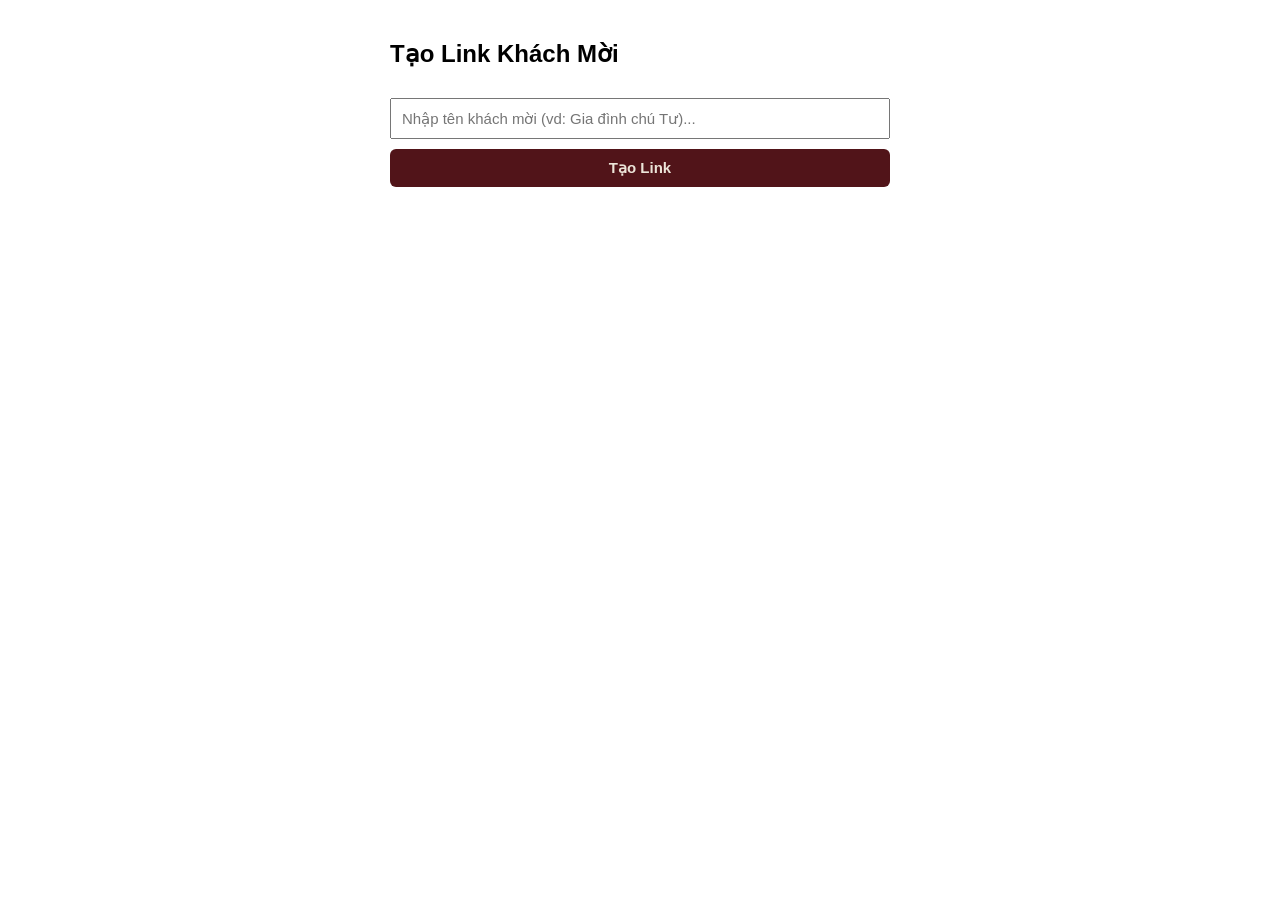
==== tao-link.html @ 03f433e1 "Add Base64 UTF-8 guest ID decoding and link generator page" ====
<!DOCTYPE html>
<html lang="vi">
<head>
    <meta charset="UTF-8">
    <meta name="viewport" content="width=device-width, initial-scale=1.0">
    <title>Tạo Link Thiệp Cưới</title>
    <style>
        body { font-family: sans-serif; padding: 20px; max-width: 500px; margin: 0 auto; }
        input, button { padding: 10px; margin-top: 10px; width: 100%; box-sizing: border-box; font-size: 15px; }
        button { cursor: pointer; background: #511419; color: #ece4d8; border: none; border-radius: 6px; font-weight: bold; }
        button:hover { opacity: 0.92; }
        .result { margin-top: 20px; padding: 12px; background: #f7f3eb; border: 1px solid #d5c7b8; border-radius: 6px; word-break: break-all; }
    </style>
</head>
<body>
    <h2>Tạo Link Khách Mời</h2>
    <input type="text" id="guestName" placeholder="Nhập tên khách mời (vd: Gia đình chú Tư)...">
    <button onclick="generateLink()">Tạo Link</button>
    
    <div class="result" id="resultContainer" style="display: none;">
        <strong>Link của bạn:</strong><br><br>
        <a id="resultLink" href="#" target="_blank"></a>
    </div>

    <script>
        function generateLink() {
            const name = document.getElementById('guestName').value.trim();
            if (!name) return alert("Vui lòng nhập tên!");

            // Xử lý mã hóa Base64 an toàn cho Tiếng Việt (UTF-8)
            const utf8Bytes = new TextEncoder().encode(name);
            const base64Str = btoa(String.fromCodePoint(...utf8Bytes));

            // Ghép vào URL (dùng encodeURIComponent để giữ nguyên dấu + và = trên URL)
            const baseUrl = "https://katithai.github.io/our-wedding/?id=";
            const finalUrl = baseUrl + encodeURIComponent(base64Str);

            // Hiển thị kết quả
            const linkElement = document.getElementById('resultLink');
            linkElement.href = finalUrl;
            linkElement.textContent = finalUrl;
            document.getElementById('resultContainer').style.display = 'block';
        }
    </script>
</body>
</html>
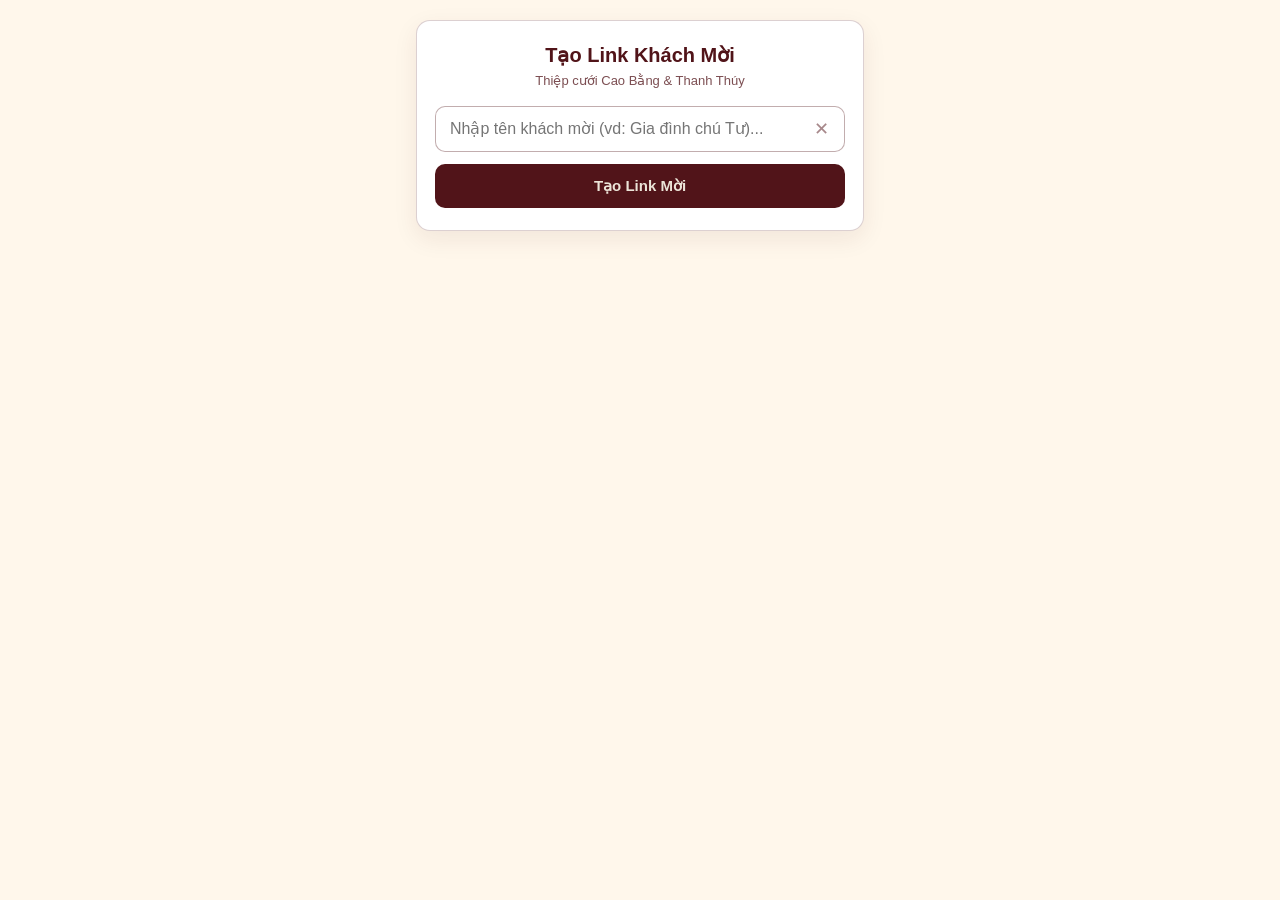
==== commit dc1b71b8: "Add copy button and mobile-friendly UI to link generator page" ====
--- a/tao-link.html
+++ b/tao-link.html
@@ -3,45 +3,241 @@
 <head>
     <meta charset="UTF-8">
     <meta name="viewport" content="width=device-width, initial-scale=1.0">
-    <title>Tạo Link Thiệp Cưới</title>
+    <title>Tạo Link Thiệp Cưới - Cao Bằng & Thanh Thúy</title>
     <style>
-        body { font-family: sans-serif; padding: 20px; max-width: 500px; margin: 0 auto; }
-        input, button { padding: 10px; margin-top: 10px; width: 100%; box-sizing: border-box; font-size: 15px; }
-        button { cursor: pointer; background: #511419; color: #ece4d8; border: none; border-radius: 6px; font-weight: bold; }
-        button:hover { opacity: 0.92; }
-        .result { margin-top: 20px; padding: 12px; background: #f7f3eb; border: 1px solid #d5c7b8; border-radius: 6px; word-break: break-all; }
+        * { box-sizing: border-box; }
+        body {
+            font-family: -apple-system, BlinkMacSystemFont, "Segoe UI", Roboto, sans-serif;
+            padding: 20px 16px;
+            max-width: 480px;
+            margin: 0 auto;
+            background-color: #fff7eb;
+            color: #511419;
+        }
+        .card {
+            background: #ffffff;
+            border: 1px solid rgba(81, 20, 25, 0.2);
+            border-radius: 14px;
+            padding: 22px 18px;
+            box-shadow: 0 8px 24px rgba(81, 20, 25, 0.08);
+        }
+        h2 {
+            margin: 0 0 6px;
+            font-size: 20px;
+            text-align: center;
+        }
+        .subtitle {
+            margin: 0 0 18px;
+            font-size: 13px;
+            text-align: center;
+            opacity: 0.75;
+        }
+        .input-wrap {
+            position: relative;
+        }
+        input {
+            padding: 13px 40px 13px 14px;
+            width: 100%;
+            font-size: 16px; /* 16px chống tự động zoom trên iPhone */
+            border: 1.5px solid rgba(81, 20, 25, 0.35);
+            border-radius: 10px;
+            outline: none;
+            color: #511419;
+        }
+        input:focus {
+            border-color: #511419;
+        }
+        .clear-btn {
+            position: absolute;
+            right: 8px;
+            top: 50%;
+            transform: translateY(-50%);
+            background: none;
+            border: none;
+            font-size: 18px;
+            color: #511419;
+            opacity: 0.5;
+            padding: 6px 8px;
+            cursor: pointer;
+            width: auto;
+            margin: 0;
+        }
+        .btn-primary {
+            padding: 13px;
+            margin-top: 12px;
+            width: 100%;
+            font-size: 15px;
+            font-weight: 700;
+            cursor: pointer;
+            background: #511419;
+            color: #ece4d8;
+            border: none;
+            border-radius: 10px;
+            transition: transform 0.15s ease, opacity 0.15s ease;
+        }
+        .btn-primary:active {
+            transform: scale(0.98);
+        }
+        .result {
+            margin-top: 18px;
+            padding: 14px;
+            background: #faf3e8;
+            border: 1px solid rgba(81, 20, 25, 0.22);
+            border-radius: 10px;
+            word-break: break-all;
+        }
+        .preview-name {
+            font-size: 14px;
+            margin-bottom: 8px;
+        }
+        .link-box {
+            display: block;
+            padding: 10px;
+            background: #ffffff;
+            border: 1px dashed rgba(81, 20, 25, 0.3);
+            border-radius: 8px;
+            font-size: 13px;
+            color: #511419;
+            text-decoration: none;
+            margin-bottom: 12px;
+        }
+        .action-row {
+            display: flex;
+            gap: 10px;
+        }
+        .btn-copy {
+            flex: 2;
+            padding: 12px;
+            font-size: 15px;
+            font-weight: 700;
+            cursor: pointer;
+            background: #1f7a3f;
+            color: #ffffff;
+            border: none;
+            border-radius: 9px;
+        }
+        .btn-copy.copied {
+            background: #14532d;
+        }
+        .btn-open {
+            flex: 1;
+            display: inline-flex;
+            align-items: center;
+            justify-content: center;
+            padding: 12px;
+            font-size: 14px;
+            font-weight: 600;
+            background: #ece4d8;
+            color: #511419;
+            text-decoration: none;
+            border-radius: 9px;
+            text-align: center;
+        }
     </style>
 </head>
 <body>
-    <h2>Tạo Link Khách Mời</h2>
-    <input type="text" id="guestName" placeholder="Nhập tên khách mời (vd: Gia đình chú Tư)...">
-    <button onclick="generateLink()">Tạo Link</button>
-    
-    <div class="result" id="resultContainer" style="display: none;">
-        <strong>Link của bạn:</strong><br><br>
-        <a id="resultLink" href="#" target="_blank"></a>
+    <div class="card">
+        <h2>Tạo Link Khách Mời</h2>
+        <p class="subtitle">Thiệp cưới Cao Bằng &amp; Thanh Thúy</p>
+
+        <div class="input-wrap">
+            <input type="text" id="guestName" placeholder="Nhập tên khách mời (vd: Gia đình chú Tư)..." autocomplete="off">
+            <button type="button" class="clear-btn" onclick="clearInput()" title="Xóa nhanh">✕</button>
+        </div>
+
+        <button type="button" class="btn-primary" onclick="generateLink()">Tạo Link Mời</button>
+        
+        <div class="result" id="resultContainer" style="display: none;">
+            <div class="preview-name">Khách mời: <strong id="previewGuest"></strong></div>
+            <a id="resultLink" class="link-box" href="#" target="_blank"></a>
+            <div class="action-row">
+                <button type="button" id="copyBtn" class="btn-copy" onclick="copyLink()">📋 Sao chép Link</button>
+                <a id="openLinkBtn" class="btn-open" href="#" target="_blank">Xem thử ↗</a>
+            </div>
+        </div>
     </div>
 
     <script>
+        let currentGeneratedUrl = "";
+
+        const inputEl = document.getElementById('guestName');
+        inputEl.addEventListener('keydown', function (e) {
+            if (e.key === 'Enter') {
+                e.preventDefault();
+                generateLink();
+            }
+        });
+
+        function clearInput() {
+            inputEl.value = '';
+            document.getElementById('resultContainer').style.display = 'none';
+            inputEl.focus();
+        }
+
         function generateLink() {
-            const name = document.getElementById('guestName').value.trim();
-            if (!name) return alert("Vui lòng nhập tên!");
+            const name = inputEl.value.trim();
+            if (!name) return alert("Vui lòng nhập tên khách mời!");
 
             // Xử lý mã hóa Base64 an toàn cho Tiếng Việt (UTF-8)
             const utf8Bytes = new TextEncoder().encode(name);
             const base64Str = btoa(String.fromCodePoint(...utf8Bytes));
 
-            // Ghép vào URL (dùng encodeURIComponent để giữ nguyên dấu + và = trên URL)
+            // Ghép vào URL
             const baseUrl = "https://katithai.github.io/our-wedding/?id=";
-            const finalUrl = baseUrl + encodeURIComponent(base64Str);
+            currentGeneratedUrl = baseUrl + encodeURIComponent(base64Str);
 
             // Hiển thị kết quả
+            document.getElementById('previewGuest').textContent = name;
             const linkElement = document.getElementById('resultLink');
-            linkElement.href = finalUrl;
-            linkElement.textContent = finalUrl;
+            linkElement.href = currentGeneratedUrl;
+            linkElement.textContent = currentGeneratedUrl;
+
+            document.getElementById('openLinkBtn').href = currentGeneratedUrl;
             document.getElementById('resultContainer').style.display = 'block';
+
+            const copyBtn = document.getElementById('copyBtn');
+            copyBtn.textContent = "📋 Sao chép Link";
+            copyBtn.classList.remove('copied');
+        }
+
+        function copyLink() {
+            if (!currentGeneratedUrl) return;
+            const copyBtn = document.getElementById('copyBtn');
+
+            function showCopiedState() {
+                copyBtn.textContent = "✅ Đã sao chép!";
+                copyBtn.classList.add('copied');
+                setTimeout(() => {
+                    copyBtn.textContent = "📋 Sao chép Link";
+                    copyBtn.classList.remove('copied');
+                }, 2000);
+            }
+
+            if (navigator.clipboard && navigator.clipboard.writeText) {
+                navigator.clipboard.writeText(currentGeneratedUrl).then(showCopiedState).catch(() => {
+                    fallbackCopy(currentGeneratedUrl, showCopiedState);
+                });
+            } else {
+                fallbackCopy(currentGeneratedUrl, showCopiedState);
+            }
+        }
+
+        function fallbackCopy(text, callback) {
+            const temp = document.createElement('textarea');
+            temp.value = text;
+            temp.style.position = 'fixed';
+            temp.style.opacity = '0';
+            document.body.appendChild(temp);
+            temp.focus();
+            temp.select();
+            try {
+                document.execCommand('copy');
+                callback();
+            } catch (e) {
+                alert("Không thể tự copy, bạn hãy nhấn giữ vào đường link để sao chép nhé!");
+            }
+            document.body.removeChild(temp);
         }
     </script>
 </body>
 </html>
-
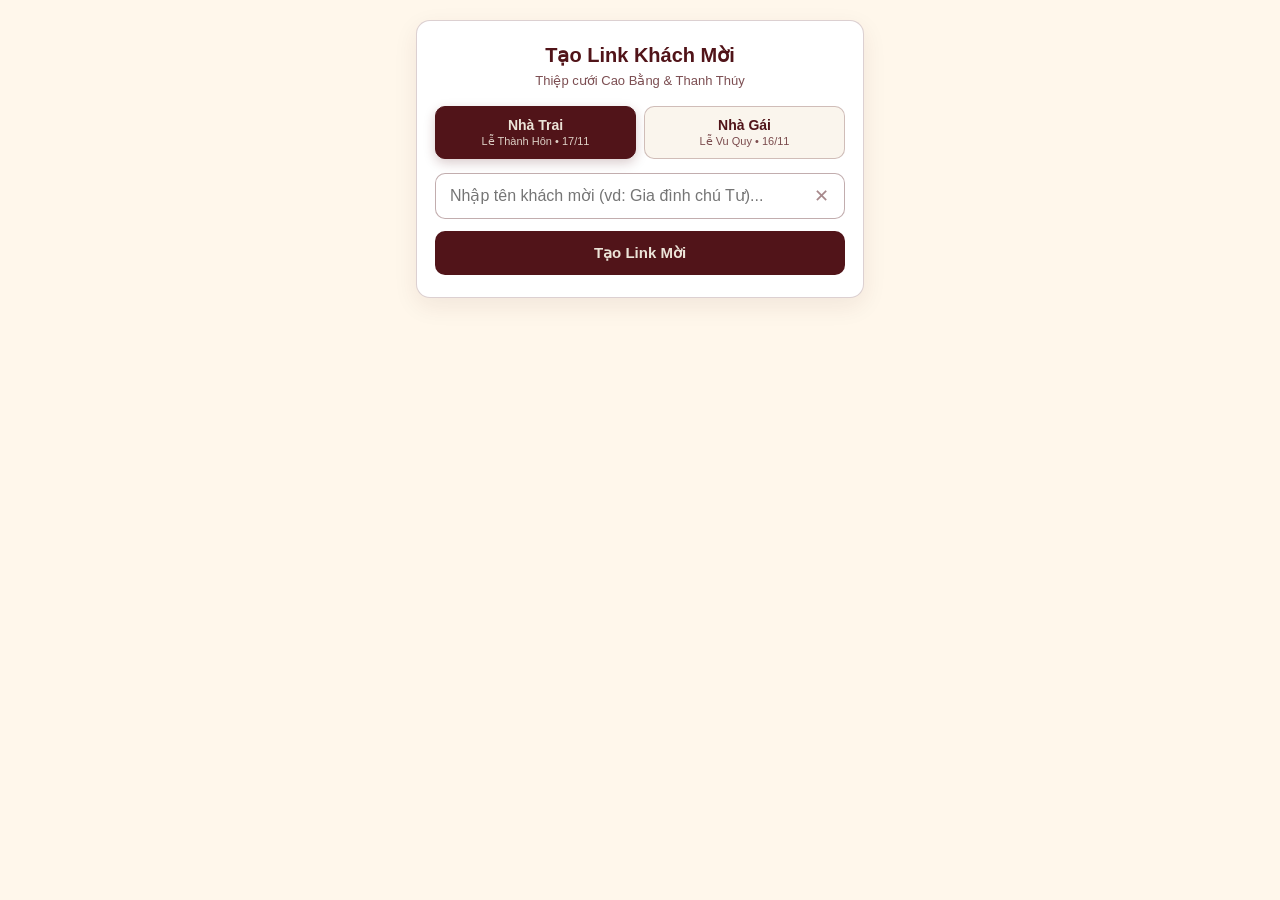
==== commit c854aa03: "Add dynamic Bride side (Le Vu Quy 16/11) support and shared Open Graph meta" ====
--- a/tao-link.html
+++ b/tao-link.html
@@ -32,6 +32,51 @@
             text-align: center;
             opacity: 0.75;
         }
+        .side-selector {
+            display: grid;
+            grid-template-columns: 1fr 1fr;
+            gap: 8px;
+            margin-bottom: 14px;
+        }
+        .side-option {
+            position: relative;
+        }
+        .side-option input {
+            position: absolute;
+            opacity: 0;
+            pointer-events: none;
+        }
+        .side-label {
+            display: flex;
+            flex-direction: column;
+            align-items: center;
+            justify-content: center;
+            padding: 10px 8px;
+            border: 1.5px solid rgba(81, 20, 25, 0.25);
+            border-radius: 10px;
+            cursor: pointer;
+            font-size: 14px;
+            font-weight: 700;
+            color: #511419;
+            background: #faf5ed;
+            transition: all 0.15s ease;
+            text-align: center;
+        }
+        .side-label span {
+            font-size: 11px;
+            font-weight: 500;
+            opacity: 0.75;
+            margin-top: 2px;
+        }
+        .side-option input:checked + .side-label {
+            background: #511419;
+            color: #ece4d8;
+            border-color: #511419;
+            box-shadow: 0 4px 12px rgba(81, 20, 25, 0.22);
+        }
+        .side-option input:checked + .side-label span {
+            opacity: 0.9;
+        }
         .input-wrap {
             position: relative;
         }
@@ -140,6 +185,24 @@
         <h2>Tạo Link Khách Mời</h2>
         <p class="subtitle">Thiệp cưới Cao Bằng &amp; Thanh Thúy</p>
 
+        <!-- Chọn bên Nhà Trai hoặc Nhà Gái -->
+        <div class="side-selector">
+            <label class="side-option">
+                <input type="radio" name="weddingSide" value="nhatrai" checked onchange="if(document.getElementById('guestName').value.trim()) generateLink()">
+                <div class="side-label">
+                    Nhà Trai
+                    <span>Lễ Thành Hôn • 17/11</span>
+                </div>
+            </label>
+            <label class="side-option">
+                <input type="radio" name="weddingSide" value="nhagai" onchange="if(document.getElementById('guestName').value.trim()) generateLink()">
+                <div class="side-label">
+                    Nhà Gái
+                    <span>Lễ Vu Quy • 16/11</span>
+                </div>
+            </label>
+        </div>
+
         <div class="input-wrap">
             <input type="text" id="guestName" placeholder="Nhập tên khách mời (vd: Gia đình chú Tư)..." autocomplete="off">
             <button type="button" class="clear-btn" onclick="clearInput()" title="Xóa nhanh">✕</button>
@@ -148,7 +211,7 @@
         <button type="button" class="btn-primary" onclick="generateLink()">Tạo Link Mời</button>
         
         <div class="result" id="resultContainer" style="display: none;">
-            <div class="preview-name">Khách mời: <strong id="previewGuest"></strong></div>
+            <div class="preview-name">Khách mời: <strong id="previewGuest"></strong> <span id="previewSide" style="font-size: 12px; opacity: 0.8;"></span></div>
             <a id="resultLink" class="link-box" href="#" target="_blank"></a>
             <div class="action-row">
                 <button type="button" id="copyBtn" class="btn-copy" onclick="copyLink()">📋 Sao chép Link</button>
@@ -178,8 +241,12 @@
             const name = inputEl.value.trim();
             if (!name) return alert("Vui lòng nhập tên khách mời!");
 
+            const selectedSide = document.querySelector('input[name="weddingSide"]:checked').value;
+            // Nếu là Nhà Gái thì gắn tiền tố 'G|' vào trước tên khách trước khi mã hóa Base64
+            const rawPayload = selectedSide === 'nhagai' ? ('G|' + name) : name;
+
             // Xử lý mã hóa Base64 an toàn cho Tiếng Việt (UTF-8)
-            const utf8Bytes = new TextEncoder().encode(name);
+            const utf8Bytes = new TextEncoder().encode(rawPayload);
             const base64Str = btoa(String.fromCodePoint(...utf8Bytes));
 
             // Ghép vào URL
@@ -188,6 +255,8 @@
 
             // Hiển thị kết quả
             document.getElementById('previewGuest').textContent = name;
+            document.getElementById('previewSide').textContent =
+                selectedSide === 'nhagai' ? '— [Thiệp Nhà Gái • 16/11]' : '— [Thiệp Nhà Trai • 17/11]';
             const linkElement = document.getElementById('resultLink');
             linkElement.href = currentGeneratedUrl;
             linkElement.textContent = currentGeneratedUrl;
